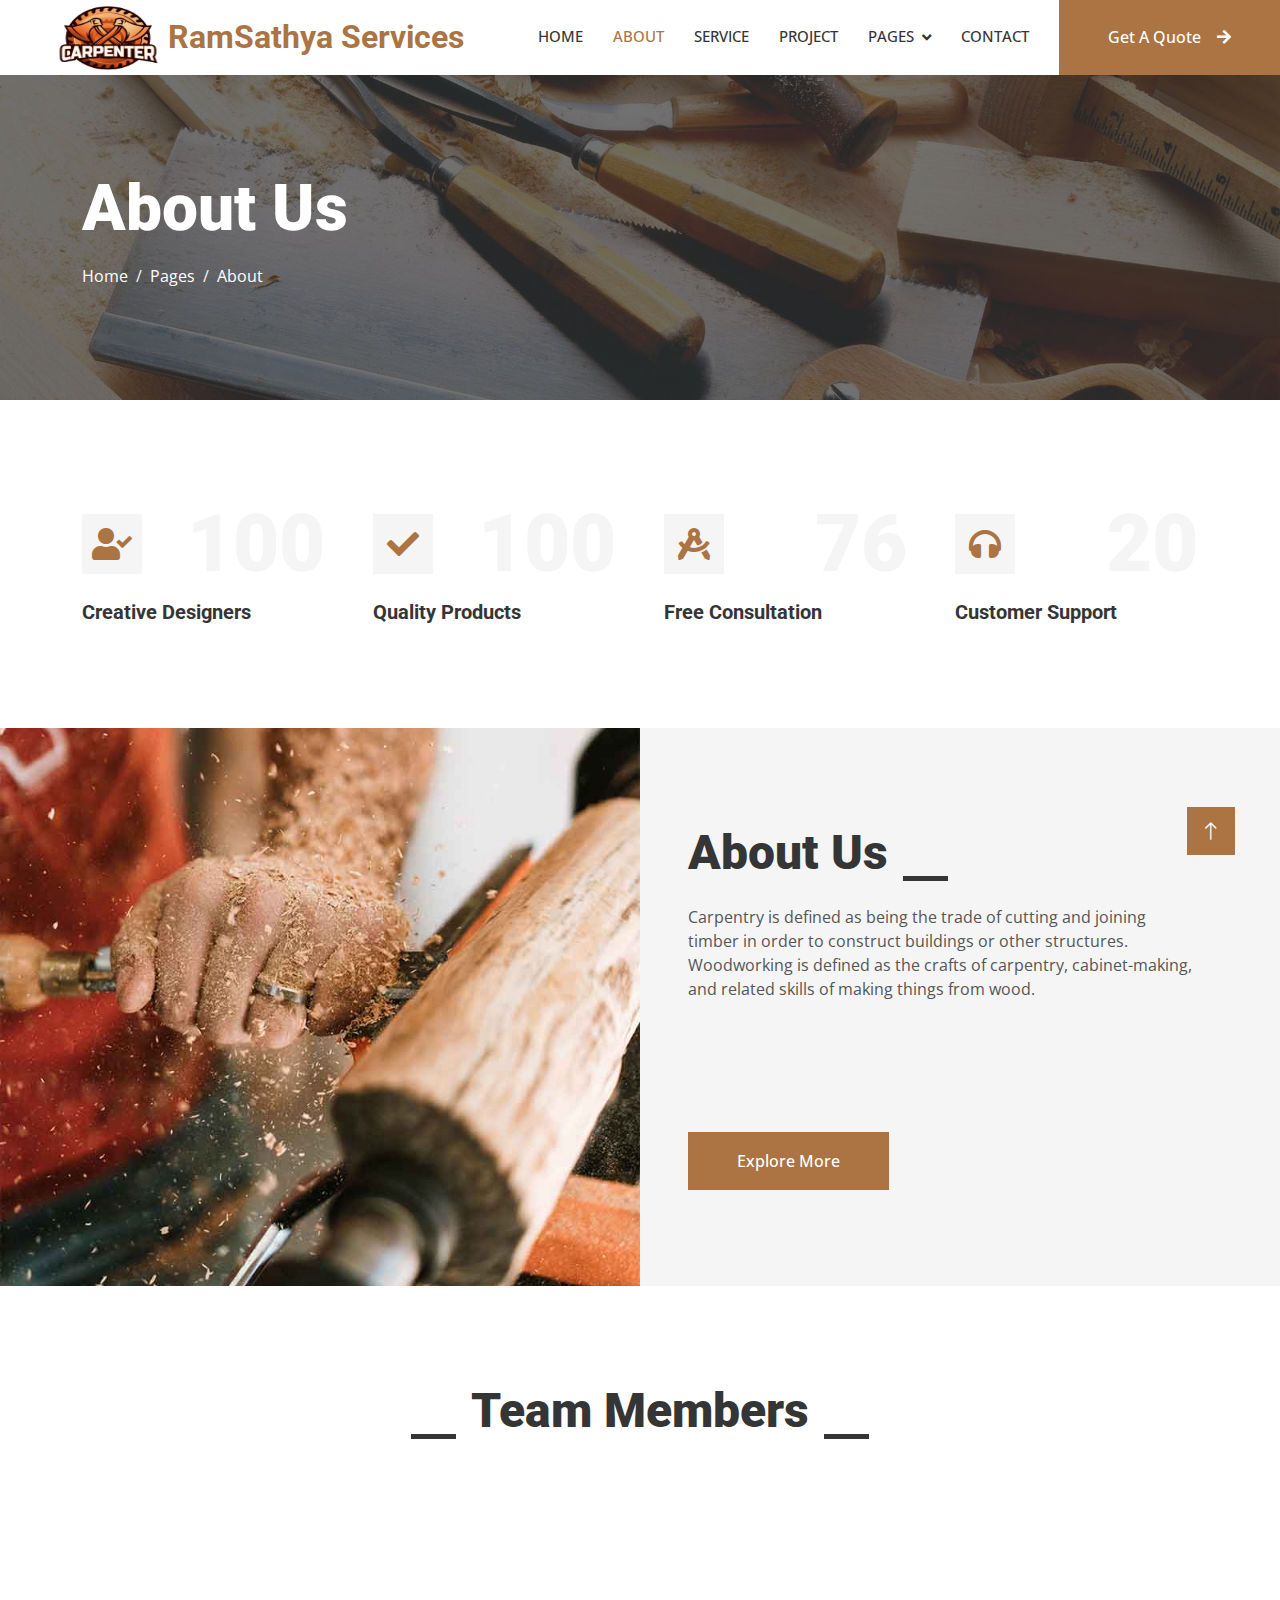
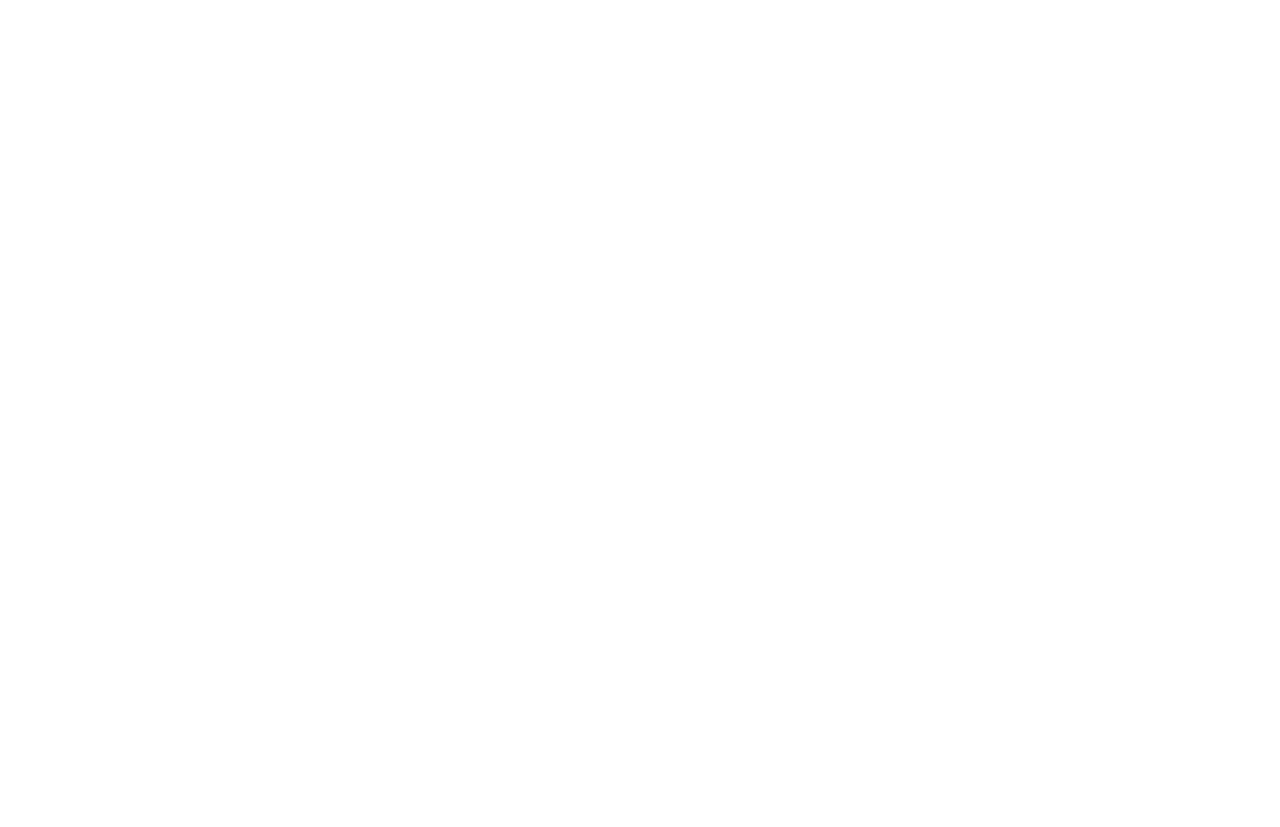
==== about.html @ 3f29af15 "Initial commit" ====
<!DOCTYPE html>
<html lang="en">

<head>
    <meta charset="utf-8">
    <title>SatyaRam Wooden Works</title>
    <meta content="width=device-width, initial-scale=1.0" name="viewport">
    <meta content="" name="keywords">
    <meta content="" name="description">

    <!-- Favicon -->
    <link href="img/favicon.ico" rel="icon">

    <!-- Google Web Fonts -->
    <link rel="preconnect" href="https://fonts.googleapis.com">
    <link rel="preconnect" href="https://fonts.gstatic.com" crossorigin>
    <link href="https://fonts.googleapis.com/css2?family=Open+Sans:wght@400;500&family=Roboto:wght@500;700;900&display=swap" rel="stylesheet"> 

    <!-- Icon Font Stylesheet -->
    <link href="https://cdnjs.cloudflare.com/ajax/libs/font-awesome/5.10.0/css/all.min.css" rel="stylesheet">
    <link href="https://cdn.jsdelivr.net/npm/bootstrap-icons@1.4.1/font/bootstrap-icons.css" rel="stylesheet">

    <!-- Libraries Stylesheet -->
    <link href="lib/animate/animate.min.css" rel="stylesheet">
    <link href="lib/owlcarousel/assets/owl.carousel.min.css" rel="stylesheet">
    <link href="lib/lightbox/css/lightbox.min.css" rel="stylesheet">

    <!-- Customized Bootstrap Stylesheet -->
    <link href="css/bootstrap.min.css" rel="stylesheet">

    <!-- Template Stylesheet -->
    <link href="css/style.css" rel="stylesheet">
</head>

<body>
    <!-- Spinner Start -->
    <div id="spinner" class="show bg-white position-fixed translate-middle w-100 vh-100 top-50 start-50 d-flex align-items-center justify-content-center">
        <div class="spinner-grow text-primary" style="width: 3rem; height: 3rem;" role="status">
            <span class="sr-only">Loading...</span>
        </div>
    </div>
    <!-- Spinner End -->


    <!-- Topbar Start -->
    
    <!-- Topbar End -->


    <!-- Navbar Start -->
    <nav class="navbar navbar-expand-lg bg-white navbar-light sticky-top p-0">
        <a href="index.html" class="navbar-brand d-flex align-items-center px-4 px-lg-5">
            <img src="img/carpenter1.png" alt="Carpenter working with tools" style="height: 90px; width: 120px;">
            <h2 class="m-0 text-primary" style="color: #D2691E; font-weight: bold;">RamSathya Services</h2>
            
        </a>
        <button type="button" class="navbar-toggler me-4" data-bs-toggle="collapse" data-bs-target="#navbarCollapse">
            <span class="navbar-toggler-icon"></span>
        </button>
        <div class="collapse navbar-collapse" id="navbarCollapse">
            <div class="navbar-nav ms-auto p-4 p-lg-0">
                <a href="index.html" class="nav-item nav-link">Home</a>
                <a href="about.html" class="nav-item nav-link active">About</a>
                <a href="service.html" class="nav-item nav-link">Service</a>
                <a href="project.html" class="nav-item nav-link">Project</a>
                <div class="nav-item dropdown">
                    <a href="#" class="nav-link dropdown-toggle" data-bs-toggle="dropdown">Pages</a>
                    <div class="dropdown-menu fade-up m-0">
                        <a href="feature.html" class="dropdown-item">Feature</a>
                        <a href="quote.html" class="dropdown-item">Free Quote</a>
                        <a href="team.html" class="dropdown-item">Our Team</a>
                        <a href="testimonial.html" class="dropdown-item">Testimonial</a>
                        <a href="404.html" class="dropdown-item">404 Page</a>
                    </div>
                </div>
                <a href="contact.html" class="nav-item nav-link">Contact</a>
            </div>
            <a href="" class="btn btn-primary py-4 px-lg-5 d-none d-lg-block">Get A Quote<i class="fa fa-arrow-right ms-3"></i></a>
        </div>
    </nav>
    <!-- Navbar End -->


    <!-- Page Header Start -->
    <div class="container-fluid page-header py-5 mb-5">
        <div class="container py-5">
            <h1 class="display-3 text-white mb-3 animated slideInDown">About Us</h1>
            <nav aria-label="breadcrumb animated slideInDown">
                <ol class="breadcrumb">
                    <li class="breadcrumb-item"><a class="text-white" href="#">Home</a></li>
                    <li class="breadcrumb-item"><a class="text-white" href="#">Pages</a></li>
                    <li class="breadcrumb-item text-white active" aria-current="page">About</li>
                </ol>
            </nav>
        </div>
    </div>
    <!-- Page Header End -->


    <!-- Feature Start -->
    <div class="container-xxl py-5">
        <div class="container">
            <div class="row g-5">
                <div class="col-md-6 col-lg-3 wow fadeIn" data-wow-delay="0.1s">
                    <div class="d-flex align-items-center justify-content-between mb-2">
                        <div class="d-flex align-items-center justify-content-center bg-light" style="width: 60px; height: 60px;">
                            <i class="fa fa-user-check fa-2x text-primary"></i>
                        </div>
                        <h1 class="display-1 text-light mb-0">100</h1>
                    </div>
                    <h5>Creative Designers</h5>
                </div>
                <div class="col-md-6 col-lg-3 wow fadeIn" data-wow-delay="0.3s">
                    <div class="d-flex align-items-center justify-content-between mb-2">
                        <div class="d-flex align-items-center justify-content-center bg-light" style="width: 60px; height: 60px;">
                            <i class="fa fa-check fa-2x text-primary"></i>
                        </div>
                        <h1 class="display-1 text-light mb-0">100</h1>
                    </div>
                    <h5>Quality Products</h5>
                </div>
                <div class="col-md-6 col-lg-3 wow fadeIn" data-wow-delay="0.5s">
                    <div class="d-flex align-items-center justify-content-between mb-2">
                        <div class="d-flex align-items-center justify-content-center bg-light" style="width: 60px; height: 60px;">
                            <i class="fa fa-drafting-compass fa-2x text-primary"></i>
                        </div>
                        <h1 class="display-1 text-light mb-0">76</h1>
                    </div>
                    <h5>Free Consultation</h5>
                </div>
                <div class="col-md-6 col-lg-3 wow fadeIn" data-wow-delay="0.7s">
                    <div class="d-flex align-items-center justify-content-between mb-2">
                        <div class="d-flex align-items-center justify-content-center bg-light" style="width: 60px; height: 60px;">
                            <i class="fa fa-headphones fa-2x text-primary"></i>
                        </div>
                        <h1 class="display-1 text-light mb-0">20</h1>
                    </div>
                    <h5>Customer Support</h5>
                </div>
            </div>
        </div>
    </div>
    <!-- Feature Start -->



    <!-- About Start -->
    <div class="container-fluid bg-light overflow-hidden my-5 px-lg-0">
        <div class="container about px-lg-0">
            <div class="row g-0 mx-lg-0">
                <div class="col-lg-6 ps-lg-0" style="min-height: 400px;">
                    <div class="position-relative h-100">
                        <img class="position-absolute img-fluid w-100 h-100" src="img/about.jpg" style="object-fit: cover;" alt="">
                    </div>
                </div>
                <div class="col-lg-6 about-text py-5 wow fadeIn" data-wow-delay="0.5s">
                    <div class="p-lg-5 pe-lg-0">
                        <div class="section-title text-start">
                            <h1 class="display-5 mb-4">About Us</h1>
                        </div>
                        <p class="mb-4 pb-2">Carpentry is defined as being the trade of cutting and joining timber in order to construct buildings or other structures. Woodworking is defined as the crafts of carpentry, cabinet-making, and related skills of making things from wood.</p>
                        <div class="row g-4 mb-4 pb-2">
                            <div class="col-sm-6 wow fadeIn" data-wow-delay="0.1s">
                                <div class="d-flex align-items-center">
                                    <div class="d-flex flex-shrink-0 align-items-center justify-content-center bg-white" style="width: 60px; height: 60px;">
                                        <i class="fa fa-users fa-2x text-primary"></i>
                                    </div>
                                    <div class="ms-3">
                                        <h2 class="text-primary mb-1" data-toggle="counter-up">1000</h2>
                                        <p class="fw-medium mb-0">Happy Clients</p>
                                    </div>
                                </div>
                            </div>
                            <div class="col-sm-6 wow fadeIn" data-wow-delay="0.3s">
                                <div class="d-flex align-items-center">
                                    <div class="d-flex flex-shrink-0 align-items-center justify-content-center bg-white" style="width: 60px; height: 60px;">
                                        <i class="fa fa-check fa-2x text-primary"></i>
                                    </div>
                                    <div class="ms-3">
                                        <h2 class="text-primary mb-1" data-toggle="counter-up">100</h2>
                                        <p class="fw-medium mb-0">Projects Done</p>
                                    </div>
                                </div>
                            </div>
                        </div>
                        <a href="" class="btn btn-primary py-3 px-5">Explore More</a>
                    </div>
                </div>
            </div>
        </div>
    </div>
    <!-- About End -->


    <!-- Team Start -->
    <div class="container-xxl py-5">
        <div class="container">
            <div class="section-title text-center">
                <h1 class="display-5 mb-5">Team Members</h1>
            </div>
            <div class="row g-4">
                <div class="col-lg-3 col-md-6 wow fadeInUp" data-wow-delay="0.1s">
                    <div class="team-item">
                        <div class="overflow-hidden position-relative">
                            <img class="img-fluid" src="img/team-1.jpg" alt="">
                            <div class="team-social">
                                <a class="btn btn-square" href=""><i class="fab fa-facebook-f"></i></a>
                                <a class="btn btn-square" href=""><i class="fab fa-twitter"></i></a>
                                <a class="btn btn-square" href=""><i class="fab fa-instagram"></i></a>
                            </div>
                        </div>
                        <div class="text-center border border-5 border-light border-top-0 p-4">
                            <h5 class="mb-0">Bandi SatyaNarayana</h5>
                            <small>Carpenter And Furniture Works</small>
                        </div>
                    </div>
                </div>
                <div class="col-lg-3 col-md-6 wow fadeInUp" data-wow-delay="0.3s">
                    <div class="team-item">
                        <div class="overflow-hidden position-relative">
                            <img class="img-fluid" src="img/team-2.jpg" alt="">
                            <div class="team-social">
                                <a class="btn btn-square" href=""><i class="fab fa-facebook-f"></i></a>
                                <a class="btn btn-square" href=""><i class="fab fa-twitter"></i></a>
                                <a class="btn btn-square" href=""><i class="fab fa-instagram"></i></a>
                            </div>
                        </div>
                        <div class="text-center border border-5 border-light border-top-0 p-4">
                            <h5 class="mb-0">Bandi GuruMuruthi</h5>
                            <small>CEO</small>
                        </div>
                    </div>
                </div>
                <div class="col-lg-3 col-md-6 wow fadeInUp" data-wow-delay="0.5s">
                    <div class="team-item">
                        <div class="overflow-hidden position-relative">
                            <img class="img-fluid" src="img/team-3.jpg" alt="">
                            <div class="team-social">
                                <a class="btn btn-square" href=""><i class="fab fa-facebook-f"></i></a>
                                <a class="btn btn-square" href=""><i class="fab fa-twitter"></i></a>
                                <a class="btn btn-square" href=""><i class="fab fa-instagram"></i></a>
                            </div>
                        </div>
                        <div class="text-center border border-5 border-light border-top-0 p-4">
                            <h5 class="mb-0">Bandi Kalyani</h5>
                            <small>Designation</small>
                        </div>
                    </div>
                </div>
                <div class="col-lg-3 col-md-6 wow fadeInUp" data-wow-delay="0.7s">
                    <div class="team-item">
                        <div class="overflow-hidden position-relative">
                            <img class="img-fluid" src="img/team-4.jpg" alt="">
                            <div class="team-social">
                                <a class="btn btn-square" href=""><i class="fab fa-facebook-f"></i></a>
                                <a class="btn btn-square" href=""><i class="fab fa-twitter"></i></a>
                                <a class="btn btn-square" href=""><i class="fab fa-instagram"></i></a>
                            </div>
                        </div>
                        <div class="text-center border border-5 border-light border-top-0 p-4">
                            <h5 class="mb-0">Bandi Rambababu</h5>
                            <small>Carpenter And Furniture Works</small>
                        </div>
                    </div>
                </div>
            </div>
        </div>
    </div>
    <!-- Team End -->
        

    <!-- Footer Start -->
    <div class="container-fluid bg-dark text-light footer mt-5 pt-5 wow fadeIn" data-wow-delay="0.1s">
        <div class="container py-5">
            <div class="row g-5">
                <div class="col-lg-3 col-md-6">
                    <h4 class="text-light mb-4">Address</h4>
                    <p class="mb-2"><i class="fa fa-map-marker-alt me-3"></i>Kimmi Village Veragattam(Mandel) ParvathiPuram (Dist)</p>
                    <p class="mb-2"><i class="fa fa-phone-alt me-3"></i>+91 8985021655</p>
                    <p class="mb-2"><i class="fa fa-envelope me-3"></i>sathya@gmail.com</p>
                    <div class="d-flex pt-2">
                        <a class="btn btn-outline-light btn-social" href=""><i class="fab fa-twitter"></i></a>
                        <a class="btn btn-outline-light btn-social" href=""><i class="fab fa-facebook-f"></i></a>
                        <a class="btn btn-outline-light btn-social" href=""><i class="fab fa-youtube"></i></a>
                        <a class="btn btn-outline-light btn-social" href=""><i class="fab fa-linkedin-in"></i></a>
                    </div>
                </div>
                <div class="col-lg-3 col-md-6">
                    <h4 class="text-light mb-4">Services</h4>
                    <a class="btn btn-link" href="">General Carpentry</a>
                    <a class="btn btn-link" href="">Furniture Remodeling</a>
                    <a class="btn btn-link" href="">Wooden Floor</a>
                    <a class="btn btn-link" href="">Wooden Furniture</a>
                    <a class="btn btn-link" href="">Custom Carpentry</a>
                </div>
                <div class="col-lg-3 col-md-6">
                    <h4 class="text-light mb-4">Quick Links</h4>
                    <a class="btn btn-link" href="">About Us</a>
                    <a class="btn btn-link" href="">Contact Us</a>
                    <a class="btn btn-link" href="">Our Services</a>
                    <a class="btn btn-link" href="">Terms & Condition</a>
                    <a class="btn btn-link" href="">Support</a>
                </div>
                <div class="col-lg-3 col-md-6">
                    <h4 class="text-light mb-4">Newsletter</h4>
                    <p>Ram Satya Services And Wooden Works</p>
                    <div class="position-relative mx-auto" style="max-width: 400px;">
                        <input class="form-control border-0 w-100 py-3 ps-4 pe-5" type="text" placeholder="Your email">
                        <button type="button" class="btn btn-primary py-2 position-absolute top-0 end-0 mt-2 me-2">SignUp</button>
                    </div>
                </div>
            </div>
        </div>
        <div class="container">
            <div class="copyright">
                <div class="row">
                    <div class="col-md-6 text-center text-md-start mb-3 mb-md-0">
                        &copy; <a class="border-bottom" href="#">RamSatya Wooden Works</a>, All Right Reserved.2024
                    </div>
                    <div class="col-md-6 text-center text-md-end">
                        <!--/*** This template is free as long as you keep the footer author’s credit link/attribution link/backlink. If you'd like to use the template without the footer author’s credit link/attribution link/backlink, you can purchase the Credit Removal License from "https://htmlcodex.com/credit-removal". Thank you for your support. ***/-->
                        Designed By <a class="border-bottom" href="https://htmlcodex.com">Suresh Ampavilli</a>
                    </div>
                </div>
            </div>
        </div>
    </div>
    <!-- Footer End -->


    <!-- Back to Top -->
    <a href="#" class="btn btn-lg btn-primary btn-lg-square rounded-0 back-to-top"><i class="bi bi-arrow-up"></i></a>


    <!-- JavaScript Libraries -->
    <script src="https://code.jquery.com/jquery-3.4.1.min.js"></script>
    <script src="https://cdn.jsdelivr.net/npm/bootstrap@5.0.0/dist/js/bootstrap.bundle.min.js"></script>
    <script src="lib/wow/wow.min.js"></script>
    <script src="lib/easing/easing.min.js"></script>
    <script src="lib/waypoints/waypoints.min.js"></script>
    <script src="lib/counterup/counterup.min.js"></script>
    <script src="lib/owlcarousel/owl.carousel.min.js"></script>
    <script src="lib/isotope/isotope.pkgd.min.js"></script>
    <script src="lib/lightbox/js/lightbox.min.js"></script>

    <!-- Template Javascript -->
    <script src="js/main.js"></script>
</body>

</html>
---- css/style.css ----
/********** Template CSS **********/
:root {
    --primary: #AB7442;
    --light: #F5F5F5;
    --dark: #353535;
}

.fw-medium {
    font-weight: 500 !important;
}

.fw-bold {
    font-weight: 700 !important;
}

.fw-black {
    font-weight: 900 !important;
}

.back-to-top {
    position: fixed;
    display: none;
    right: 45px;
    bottom: 45px;
    z-index: 99;
}


/*** Spinner ***/
#spinner {
    opacity: 0;
    visibility: hidden;
    transition: opacity .5s ease-out, visibility 0s linear .5s;
    z-index: 99999;
}

#spinner.show {
    transition: opacity .5s ease-out, visibility 0s linear 0s;
    visibility: visible;
    opacity: 1;
}


/*** Button ***/
.btn {
    font-weight: 500;
    transition: .5s;
}

.btn.btn-primary,
.btn.btn-secondary {
    color: #FFFFFF;
}

.btn-square {
    width: 38px;
    height: 38px;
}

.btn-sm-square {
    width: 32px;
    height: 32px;
}

.btn-lg-square {
    width: 48px;
    height: 48px;
}

.btn-square,
.btn-sm-square,
.btn-lg-square {
    padding: 0;
    display: flex;
    align-items: center;
    justify-content: center;
    font-weight: normal;
}

/*** Navbar ***/
.navbar .dropdown-toggle::after {
    border: none;
    content: "\f107";
    font-family: "Font Awesome 5 Free";
    font-weight: 900;
    vertical-align: middle;
    margin-left: 8px;
}

.navbar-light .navbar-nav .nav-link {
    margin-right: 30px;
    padding: 25px 0;
    color: #FFFFFF;
    font-size: 15px;
    font-weight: 500;
    text-transform: uppercase;
    outline: none;
}

.navbar-light .navbar-nav .nav-link:hover,
.navbar-light .navbar-nav .nav-link.active {
    color: var(--primary);
}

@media (max-width: 991.98px) {
    .navbar-light .navbar-nav .nav-link  {
        margin-right: 0;
        padding: 10px 0;
    }

    .navbar-light .navbar-nav {
        border-top: 1px solid #EEEEEE;
    }
}

.navbar-light .navbar-brand,
.navbar-light a.btn {
    height: 75px;
}

.navbar-light .navbar-nav .nav-link {
    color: var(--dark);
    font-weight: 500;
}

.navbar-light.sticky-top {
    top: -100px;
    transition: .5s;
}

@media (min-width: 992px) {
    .navbar .nav-item .dropdown-menu {
        display: block;
        border: none;
        margin-top: 0;
        top: 150%;
        opacity: 0;
        visibility: hidden;
        transition: .5s;
    }

    .navbar .nav-item:hover .dropdown-menu {
        top: 100%;
        visibility: visible;
        transition: .5s;
        opacity: 1;
    }
}


/*** Header ***/
@media (max-width: 768px) {
    .header-carousel .owl-carousel-item {
        position: relative;
        min-height: 500px;
    }
    
    .header-carousel .owl-carousel-item img {
        position: absolute;
        width: 100%;
        height: 100%;
        object-fit: cover;
    }

    .header-carousel .owl-carousel-item h5,
    .header-carousel .owl-carousel-item p {
        font-size: 14px !important;
        font-weight: 400 !important;
    }

    .header-carousel .owl-carousel-item h1 {
        font-size: 30px;
        font-weight: 600;
    }
}

.header-carousel .owl-nav {
    position: absolute;
    width: 200px;
    height: 45px;
    bottom: 30px;
    left: 50%;
    transform: translateX(-50%);
    display: flex;
    justify-content: space-between;
}

.header-carousel .owl-nav .owl-prev,
.header-carousel .owl-nav .owl-next {
    width: 45px;
    height: 45px;
    display: flex;
    align-items: center;
    justify-content: center;
    color: #FFFFFF;
    background: transparent;
    border: 1px solid #FFFFFF;
    font-size: 22px;
    transition: .5s;
}

.header-carousel .owl-nav .owl-prev:hover,
.header-carousel .owl-nav .owl-next:hover {
    background: var(--primary);
    border-color: var(--primary);
}

.header-carousel .owl-dots {
    position: absolute;
    height: 45px;
    bottom: 30px;
    left: 50%;
    transform: translateX(-50%);
    display: flex;
    align-items: center;
    justify-content: center;
}

.header-carousel .owl-dot {
    position: relative;
    display: inline-block;
    margin: 0 5px;
    width: 15px;
    height: 15px;
    background: transparent;
    border: 1px solid #FFFFFF;
    transition: .5s;
}

.header-carousel .owl-dot::after {
    position: absolute;
    content: "";
    width: 5px;
    height: 5px;
    top: 4px;
    left: 4px;
    background: transparent;
    border: 1px solid #FFFFFF;
}

.header-carousel .owl-dot.active {
    background: var(--primary);
    border-color: var(--primary);
}

.page-header {
    background: linear-gradient(rgba(53, 53, 53, .7), rgba(53, 53, 53, .7)), url(../img/carousel-1.jpg) center center no-repeat;
    background-size: cover;
}

.breadcrumb-item + .breadcrumb-item::before {
    color: var(--light);
}


/*** Section Title ***/
.section-title h1 {
    position: relative;
    display: inline-block;
    padding: 0 60px;
}

.section-title.text-start h1 {
    padding-left: 0;
}

.section-title h1::before,
.section-title h1::after {
    position: absolute;
    content: "";
    width: 45px;
    height: 5px;
    bottom: 0;
    background: var(--dark);
}

.section-title h1::before {
    left: 0;
}

.section-title h1::after {
    right: 0;
}

.section-title.text-start h1::before {
    display: none;
}


/*** About ***/
@media (min-width: 992px) {
    .container.about {
        max-width: 100% !important;
    }

    .about-text  {
        padding-right: calc(((100% - 960px) / 2) + .75rem);
    }
}

@media (min-width: 1200px) {
    .about-text  {
        padding-right: calc(((100% - 1140px) / 2) + .75rem);
    }
}

@media (min-width: 1400px) {
    .about-text  {
        padding-right: calc(((100% - 1320px) / 2) + .75rem);
    }
}


/*** Service ***/
.service-item img {
    transition: .5s;
}

.service-item:hover img {
    transform: scale(1.1);
}


/*** Feature ***/
@media (min-width: 992px) {
    .container.feature {
        max-width: 100% !important;
    }

    .feature-text  {
        padding-left: calc(((100% - 960px) / 2) + .75rem);
    }
}

@media (min-width: 1200px) {
    .feature-text  {
        padding-left: calc(((100% - 1140px) / 2) + .75rem);
    }
}

@media (min-width: 1400px) {
    .feature-text  {
        padding-left: calc(((100% - 1320px) / 2) + .75rem);
    }
}


/*** Project Portfolio ***/
#portfolio-flters li {
    display: inline-block;
    font-weight: 500;
    color: var(--dark);
    cursor: pointer;
    transition: .5s;
    border-bottom: 2px solid transparent;
}

#portfolio-flters li:hover,
#portfolio-flters li.active {
    color: var(--primary);
    border-color: var(--primary);
}

.portfolio-item img {
    transition: .5s;
}

.portfolio-item:hover img {
    transform: scale(1.1);
}

.portfolio-item .portfolio-overlay {
    position: absolute;
    display: flex;
    align-items: center;
    justify-content: center;
    width: 0;
    height: 0;
    bottom: 0;
    left: 50%;
    background: rgba(53, 53, 53, .7);
    transition: .5s;
}

.portfolio-item:hover .portfolio-overlay {
    width: 100%;
    height: 100%;
    left: 0;
}

.portfolio-item .portfolio-overlay .btn {
    opacity: 0;
}

.portfolio-item:hover .portfolio-overlay .btn {
    opacity: 1;
}


/*** Quote ***/
@media (min-width: 992px) {
    .container.quote {
        max-width: 100% !important;
    }

    .quote-text  {
        padding-right: calc(((100% - 960px) / 2) + .75rem);
    }
}

@media (min-width: 1200px) {
    .quote-text  {
        padding-right: calc(((100% - 1140px) / 2) + .75rem);
    }
}

@media (min-width: 1400px) {
    .quote-text  {
        padding-right: calc(((100% - 1320px) / 2) + .75rem);
    }
}


/*** Team ***/
.team-item img {
    transition: .5s;
}

.team-item:hover img {
    transform: scale(1.1);
}

.team-item .team-social {
    position: absolute;
    width: 38px;
    top: 50%;
    left: -38px;
    transform: translateY(-50%);
    display: flex;
    flex-direction: column;
    background: #FFFFFF;
    transition: .5s;
}

.team-item .team-social .btn {
    color: var(--primary);
    background: #FFFFFF;
}

.team-item .team-social .btn:hover {
    color: #FFFFFF;
    background: var(--primary);
}

.team-item:hover .team-social {
    left: 0;
}


/*** Testimonial ***/
.testimonial-carousel::before {
    position: absolute;
    content: "";
    top: 0;
    left: 0;
    height: 100%;
    width: 0;
    background: linear-gradient(to right, rgba(255, 255, 255, 1) 0%, rgba(255, 255, 255, 0) 100%);
    z-index: 1;
}

.testimonial-carousel::after {
    position: absolute;
    content: "";
    top: 0;
    right: 0;
    height: 100%;
    width: 0;
    background: linear-gradient(to left, rgba(255, 255, 255, 1) 0%, rgba(255, 255, 255, 0) 100%);
    z-index: 1;
}

@media (min-width: 768px) {
    .testimonial-carousel::before,
    .testimonial-carousel::after {
        width: 200px;
    }
}

@media (min-width: 992px) {
    .testimonial-carousel::before,
    .testimonial-carousel::after {
        width: 300px;
    }
}

.testimonial-carousel .owl-item .testimonial-text {
    border: 5px solid var(--light);
    transform: scale(.8);
    transition: .5s;
}

.testimonial-carousel .owl-item.center .testimonial-text {
    transform: scale(1);
}

.testimonial-carousel .owl-nav {
    position: absolute;
    width: 350px;
    top: 10px;
    left: 50%;
    transform: translateX(-50%);
    display: flex;
    justify-content: space-between;
    opacity: 0;
    transition: .5s;
    z-index: 1;
}

.testimonial-carousel:hover .owl-nav {
    width: 300px;
    opacity: 1;
}

.testimonial-carousel .owl-nav .owl-prev,
.testimonial-carousel .owl-nav .owl-next {
    position: relative;
    color: var(--primary);
    font-size: 45px;
    transition: .5s;
}

.testimonial-carousel .owl-nav .owl-prev:hover,
.testimonial-carousel .owl-nav .owl-next:hover {
    color: var(--dark);
}


/*** Contact ***/
@media (min-width: 992px) {
    .container.contact {
        max-width: 100% !important;
    }

    .contact-text  {
        padding-left: calc(((100% - 960px) / 2) + .75rem);
    }
}

@media (min-width: 1200px) {
    .contact-text  {
        padding-left: calc(((100% - 1140px) / 2) + .75rem);
    }
}

@media (min-width: 1400px) {
    .contact-text  {
        padding-left: calc(((100% - 1320px) / 2) + .75rem);
    }
}


/*** Footer ***/
.footer {
    background: linear-gradient(rgba(53, 53, 53, .7), rgba(53, 53, 53, .7)), url(../img/footer.jpg) center center no-repeat;
    background-size: cover;
}

.footer .btn.btn-social {
    margin-right: 5px;
    width: 35px;
    height: 35px;
    display: flex;
    align-items: center;
    justify-content: center;
    color: var(--light);
    border: 1px solid #FFFFFF;
    transition: .3s;
}

.footer .btn.btn-social:hover {
    color: var(--primary);
}

.footer .btn.btn-link {
    display: block;
    margin-bottom: 5px;
    padding: 0;
    text-align: left;
    color: #FFFFFF;
    font-size: 15px;
    font-weight: normal;
    text-transform: capitalize;
    transition: .3s;
}

.footer .btn.btn-link::before {
    position: relative;
    content: "\f105";
    font-family: "Font Awesome 5 Free";
    font-weight: 900;
    margin-right: 10px;
}

.footer .btn.btn-link:hover {
    color: var(--primary);
    letter-spacing: 1px;
    box-shadow: none;
}

.footer .copyright {
    padding: 25px 0;
    font-size: 15px;
    border-top: 1px solid rgba(256, 256, 256, .1);
}

.footer .copyright a {
    color: var(--light);
}

.footer .copyright a:hover {
    color: var(--primary);
}
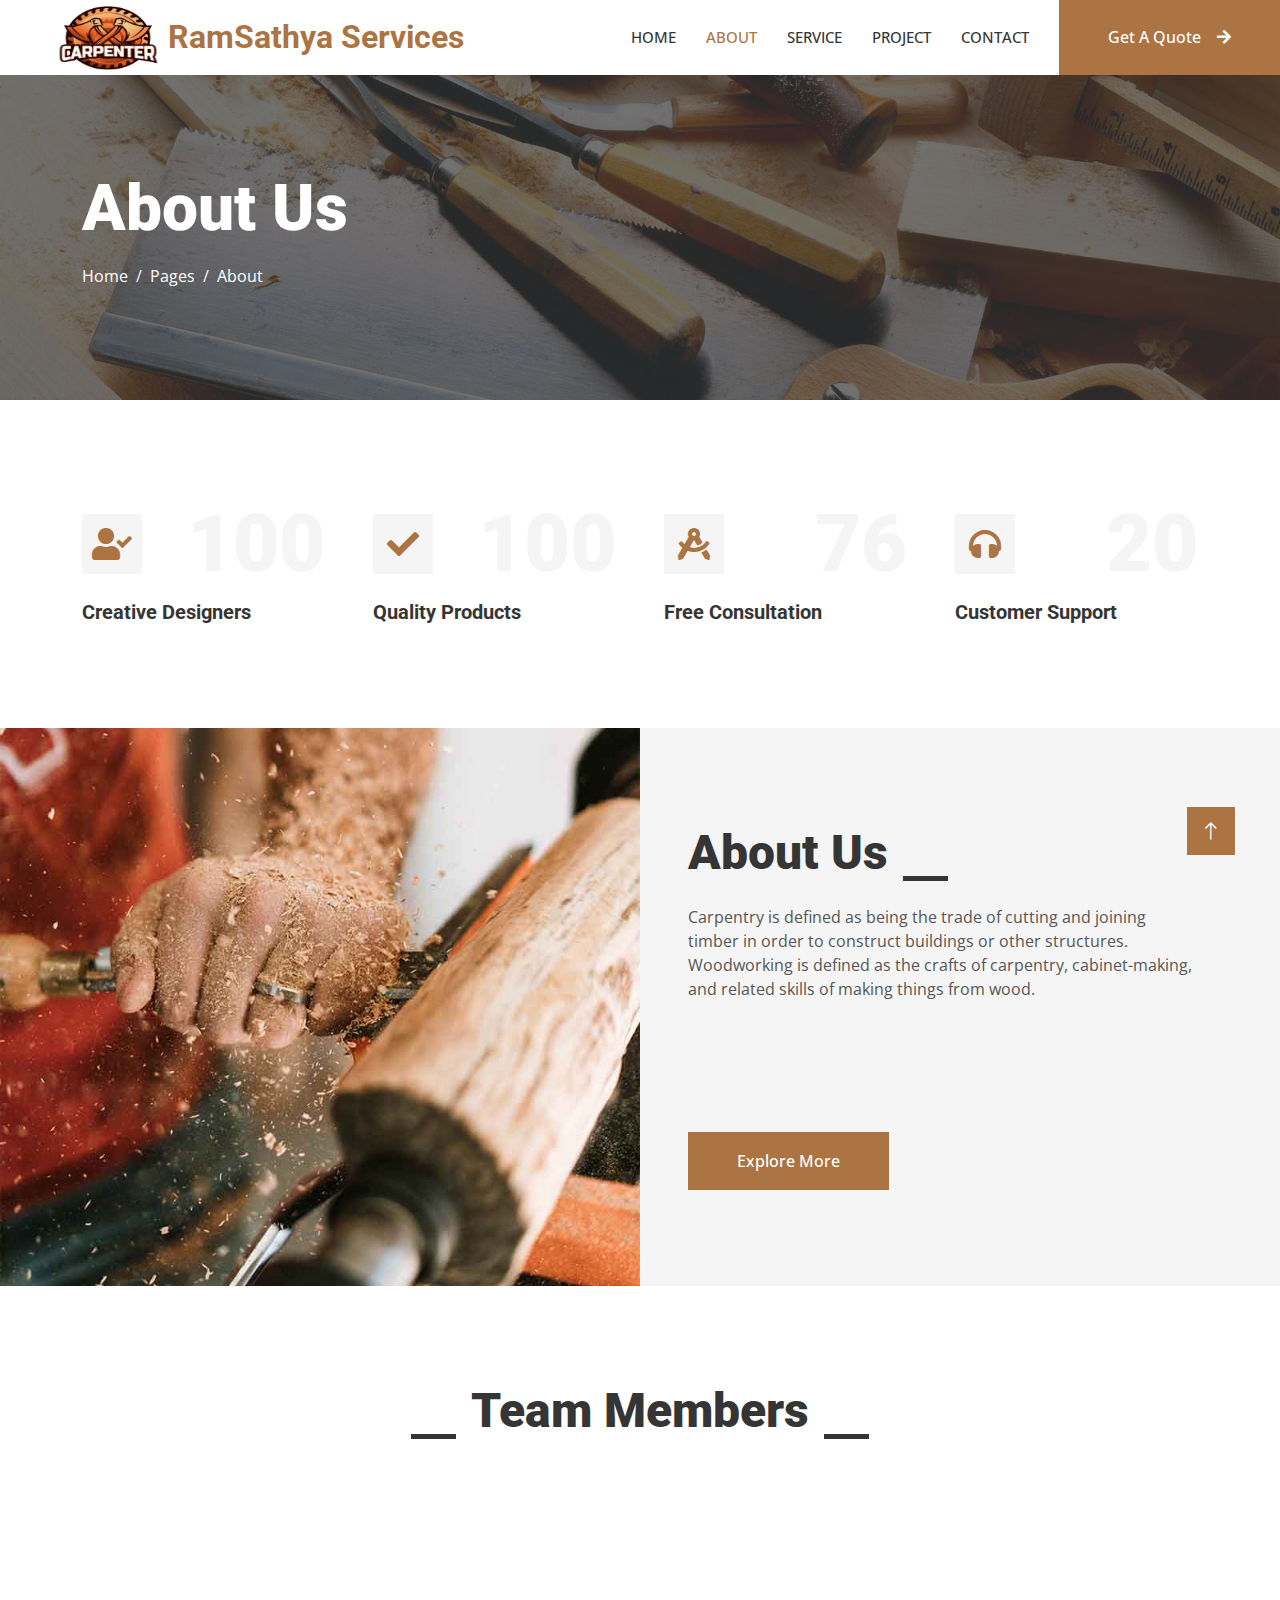
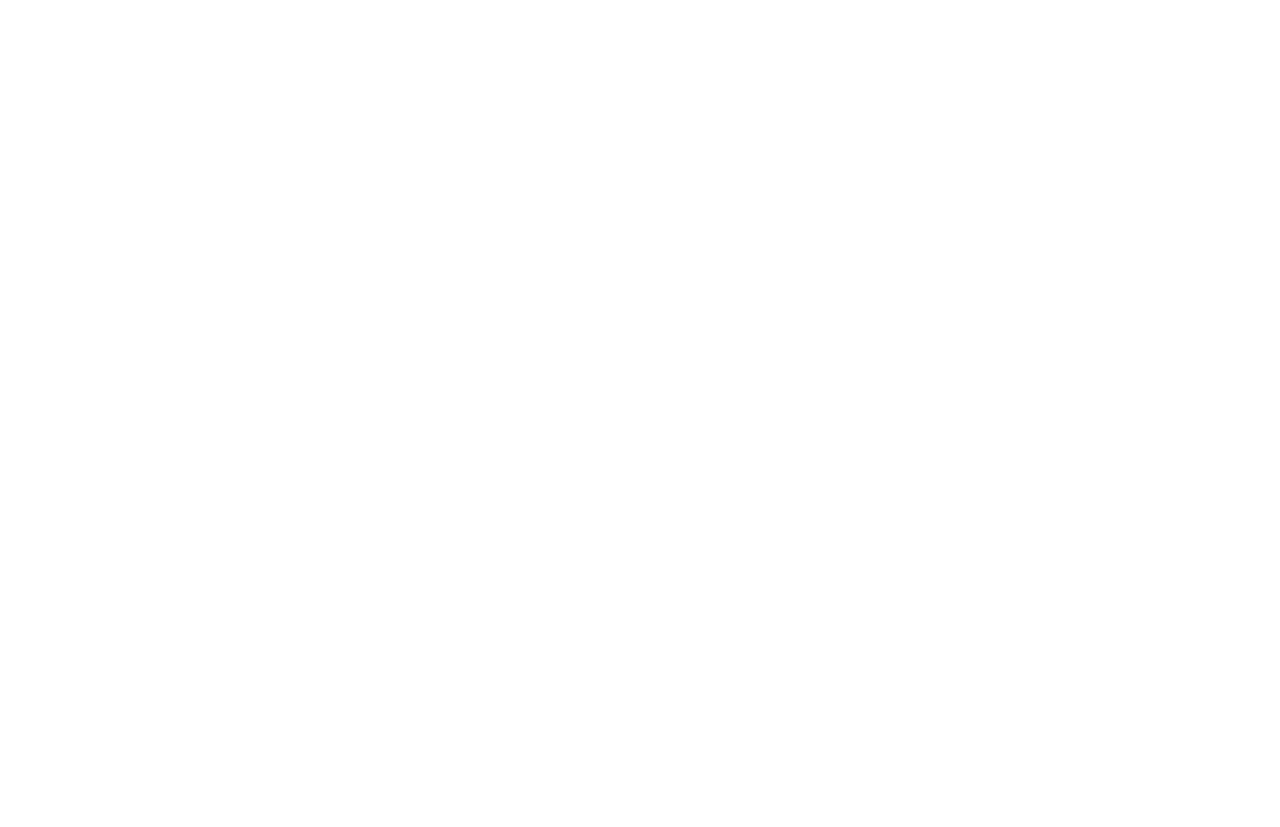
==== commit 060a4e0f: "Initial commit" ====
--- a/about.html
+++ b/about.html
@@ -63,16 +63,7 @@
                 <a href="about.html" class="nav-item nav-link active">About</a>
                 <a href="service.html" class="nav-item nav-link">Service</a>
                 <a href="project.html" class="nav-item nav-link">Project</a>
-                <div class="nav-item dropdown">
-                    <a href="#" class="nav-link dropdown-toggle" data-bs-toggle="dropdown">Pages</a>
-                    <div class="dropdown-menu fade-up m-0">
-                        <a href="feature.html" class="dropdown-item">Feature</a>
-                        <a href="quote.html" class="dropdown-item">Free Quote</a>
-                        <a href="team.html" class="dropdown-item">Our Team</a>
-                        <a href="testimonial.html" class="dropdown-item">Testimonial</a>
-                        <a href="404.html" class="dropdown-item">404 Page</a>
-                    </div>
-                </div>
+               
                 <a href="contact.html" class="nav-item nav-link">Contact</a>
             </div>
             <a href="" class="btn btn-primary py-4 px-lg-5 d-none d-lg-block">Get A Quote<i class="fa fa-arrow-right ms-3"></i></a>
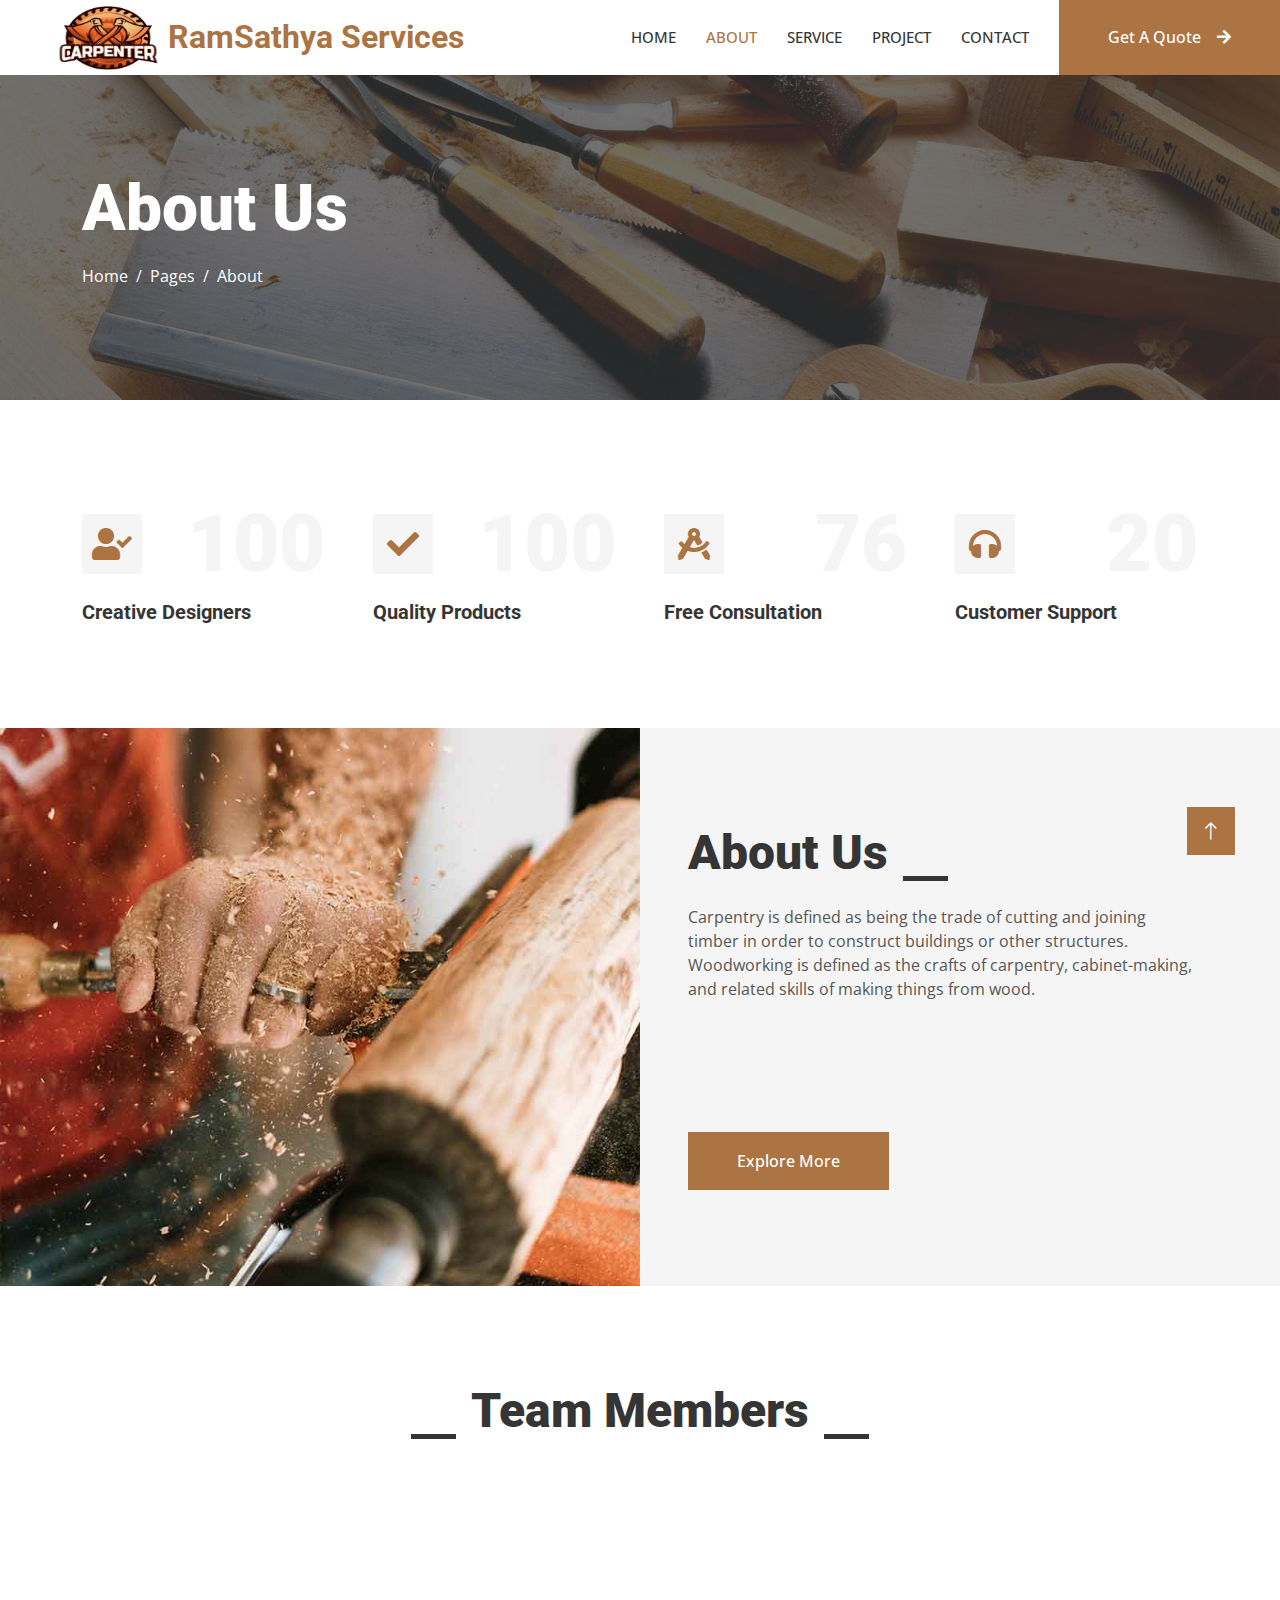
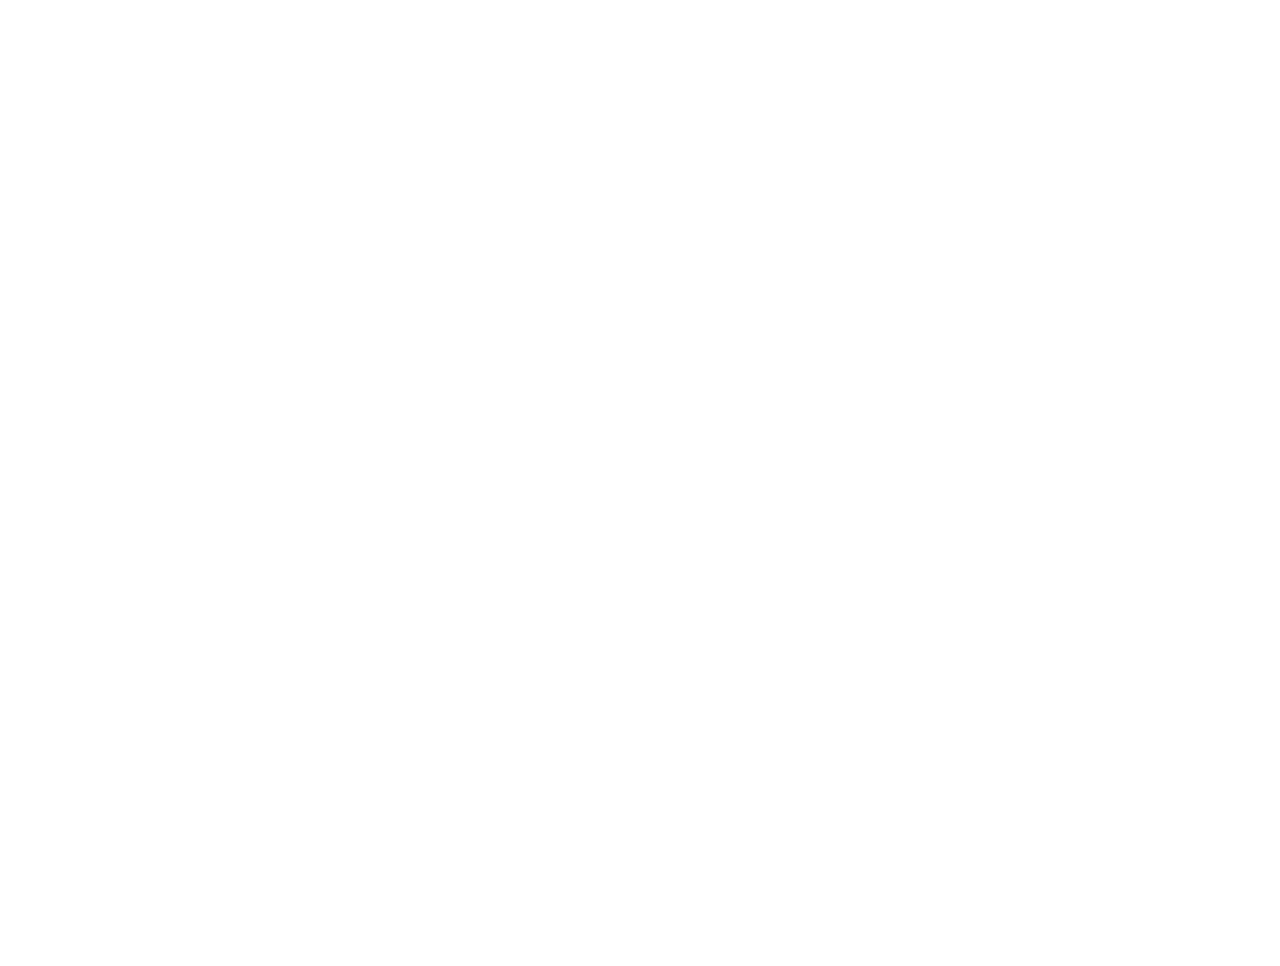
==== commit b459fb1b: "Initial commit" ====
--- a/about.html
+++ b/about.html
@@ -193,7 +193,7 @@
                 <div class="col-lg-3 col-md-6 wow fadeInUp" data-wow-delay="0.1s">
                     <div class="team-item">
                         <div class="overflow-hidden position-relative">
-                            <img class="img-fluid" src="img/team-1.jpg" alt="">
+                            <img style="filter: brightness(120%); height: 400px; width: 100%;"   class="img-fluid" src="./img/satya.jpg" alt="">
                             <div class="team-social">
                                 <a class="btn btn-square" href=""><i class="fab fa-facebook-f"></i></a>
                                 <a class="btn btn-square" href=""><i class="fab fa-twitter"></i></a>
@@ -209,7 +209,7 @@
                 <div class="col-lg-3 col-md-6 wow fadeInUp" data-wow-delay="0.3s">
                     <div class="team-item">
                         <div class="overflow-hidden position-relative">
-                            <img class="img-fluid" src="img/team-2.jpg" alt="">
+                            <img style="filter: brightness(120%);"    class="img-fluid" src="img/team-1.jpg" alt="">
                             <div class="team-social">
                                 <a class="btn btn-square" href=""><i class="fab fa-facebook-f"></i></a>
                                 <a class="btn btn-square" href=""><i class="fab fa-twitter"></i></a>
@@ -225,7 +225,7 @@
                 <div class="col-lg-3 col-md-6 wow fadeInUp" data-wow-delay="0.5s">
                     <div class="team-item">
                         <div class="overflow-hidden position-relative">
-                            <img class="img-fluid" src="img/team-3.jpg" alt="">
+                            <img class="img-fluid" src="img/team-4.jpg" alt="">
                             <div class="team-social">
                                 <a class="btn btn-square" href=""><i class="fab fa-facebook-f"></i></a>
                                 <a class="btn btn-square" href=""><i class="fab fa-twitter"></i></a>
@@ -241,7 +241,7 @@
                 <div class="col-lg-3 col-md-6 wow fadeInUp" data-wow-delay="0.7s">
                     <div class="team-item">
                         <div class="overflow-hidden position-relative">
-                            <img class="img-fluid" src="img/team-4.jpg" alt="">
+                            <img style="filter: brightness(120%); height:400px; width: 100%;"       class="img-fluid" src="img/rambhabu.jpg" alt="">
                             <div class="team-social">
                                 <a class="btn btn-square" href=""><i class="fab fa-facebook-f"></i></a>
                                 <a class="btn btn-square" href=""><i class="fab fa-twitter"></i></a>
--- a/css/style.css
+++ b/css/style.css
@@ -438,7 +438,7 @@
     transform: translateY(-50%);
     display: flex;
     flex-direction: column;
-    background: #FFFFFF;
+    background: #a63232;
     transition: .5s;
 }
 
